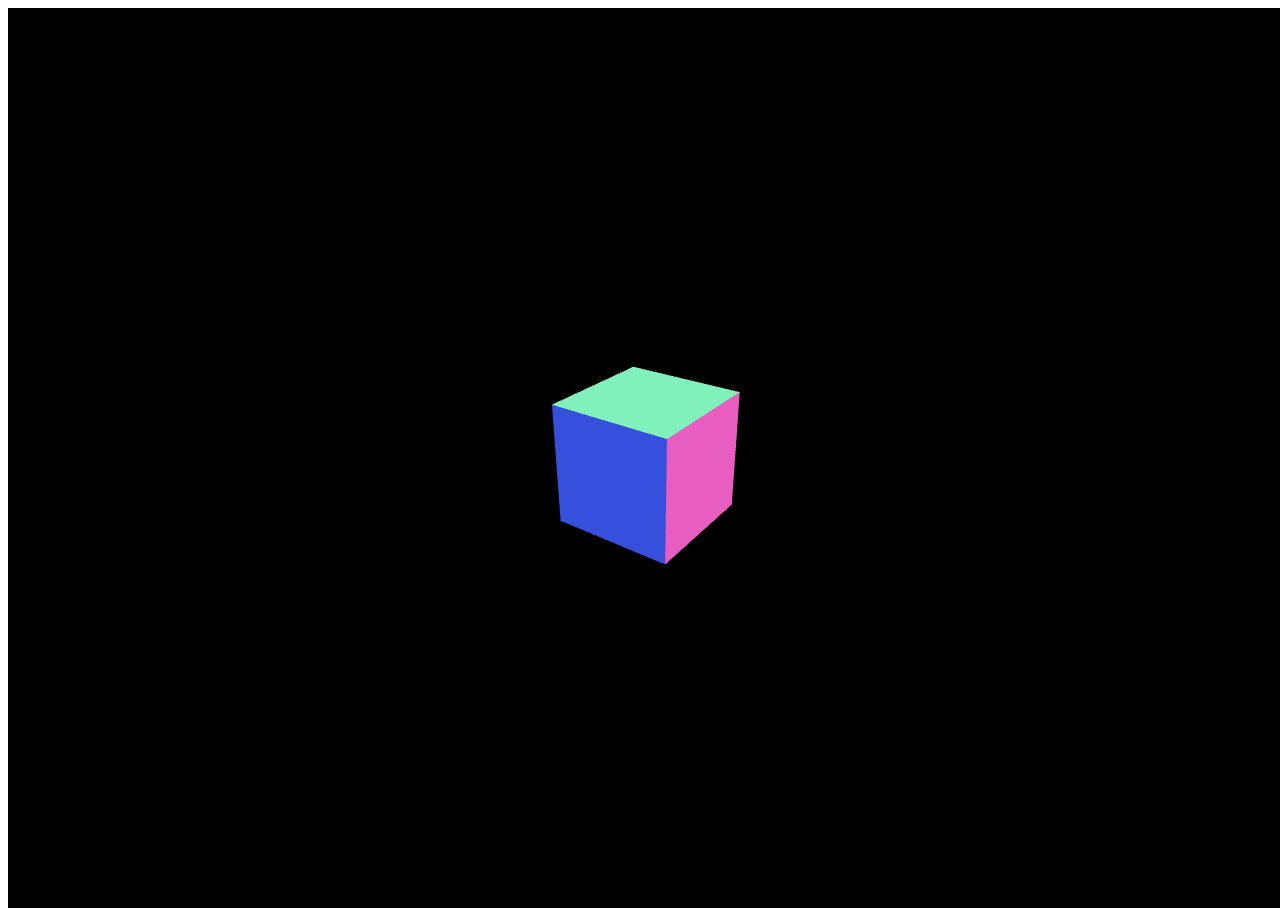
==== 1/index.html @ 3a4557fe "init" ====
<!--
  Name: Adam Gaudreau, adam_gaudreau@student.uml.edu
  Computer Science Department, UMass Lowell
-->

<!DOCTYPE html>
<html lang="en">
  <head>
    <!-- Required meta tags -->
    <meta charset="utf-8">
    <meta name="viewport" content="width=device-width, initial-scale=1, shrink-to-fit=no">
    <title>Adam Gaudreau's Final Project</title>
   <link rel="stylesheet" href="css/index.css">
  </head>
  <body>
    <script src="js/three.min.js"></script>
    <script src="js/index.js"></script>
  </body>
</html>
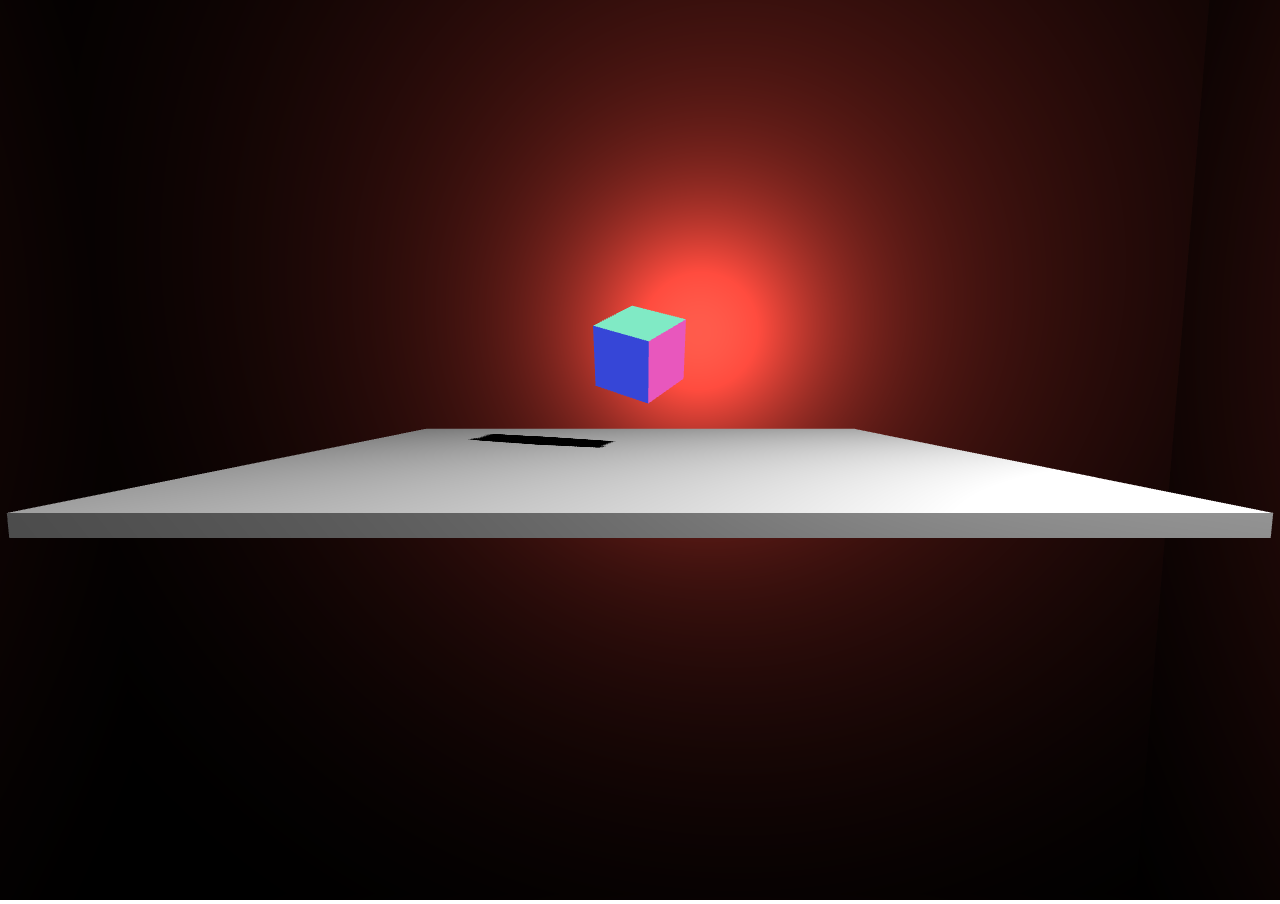
==== commit ce486346: "Add Week 1 Progress" ====
--- a/1/index.html
+++ b/1/index.html
@@ -14,6 +14,7 @@
   </head>
   <body>
     <script src="js/three.min.js"></script>
+    <script src="js/OrbitControlls.js"></script>
     <script src="js/index.js"></script>
   </body>
 </html>--- a/1/css/index.css
+++ b/1/css/index.css
@@ -0,0 +1,8 @@
+body { 
+  margin: 0;
+}
+
+canvas { 
+  width: 100%; 
+  height: 100%;
+}